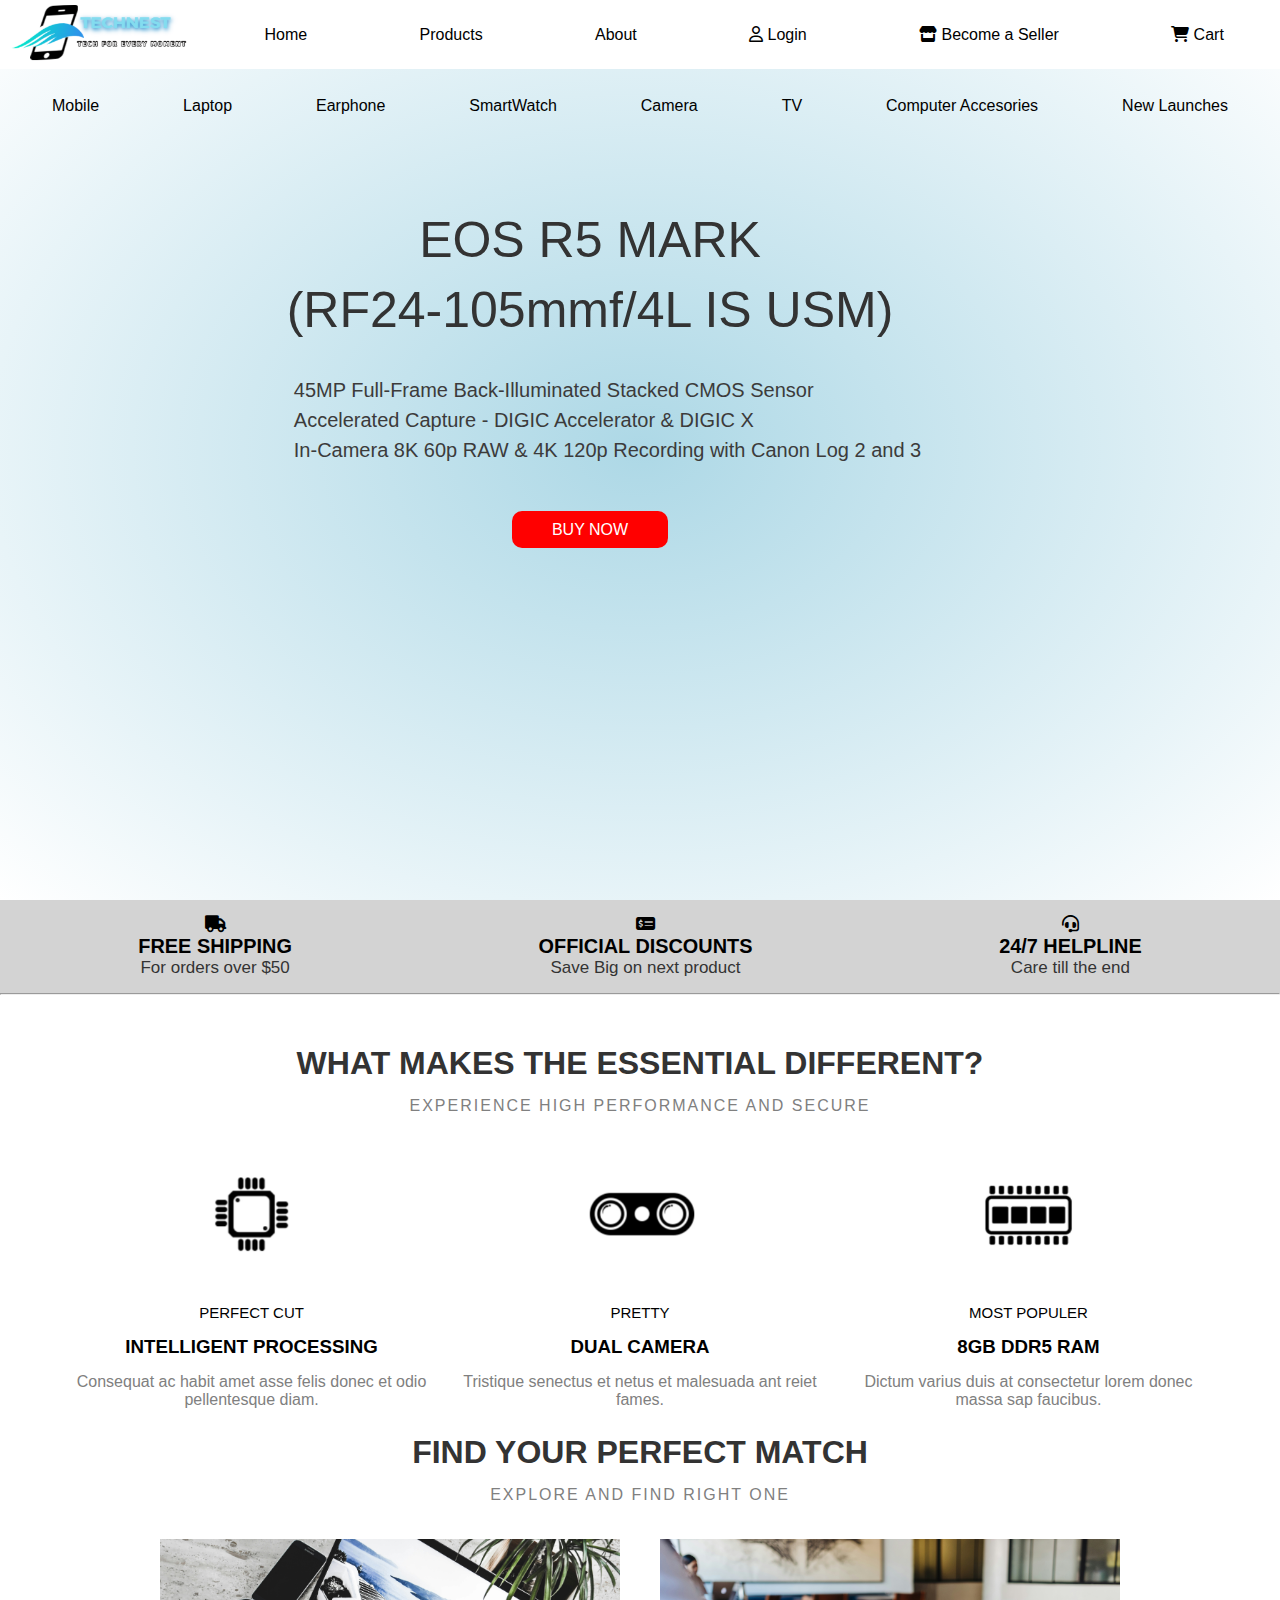
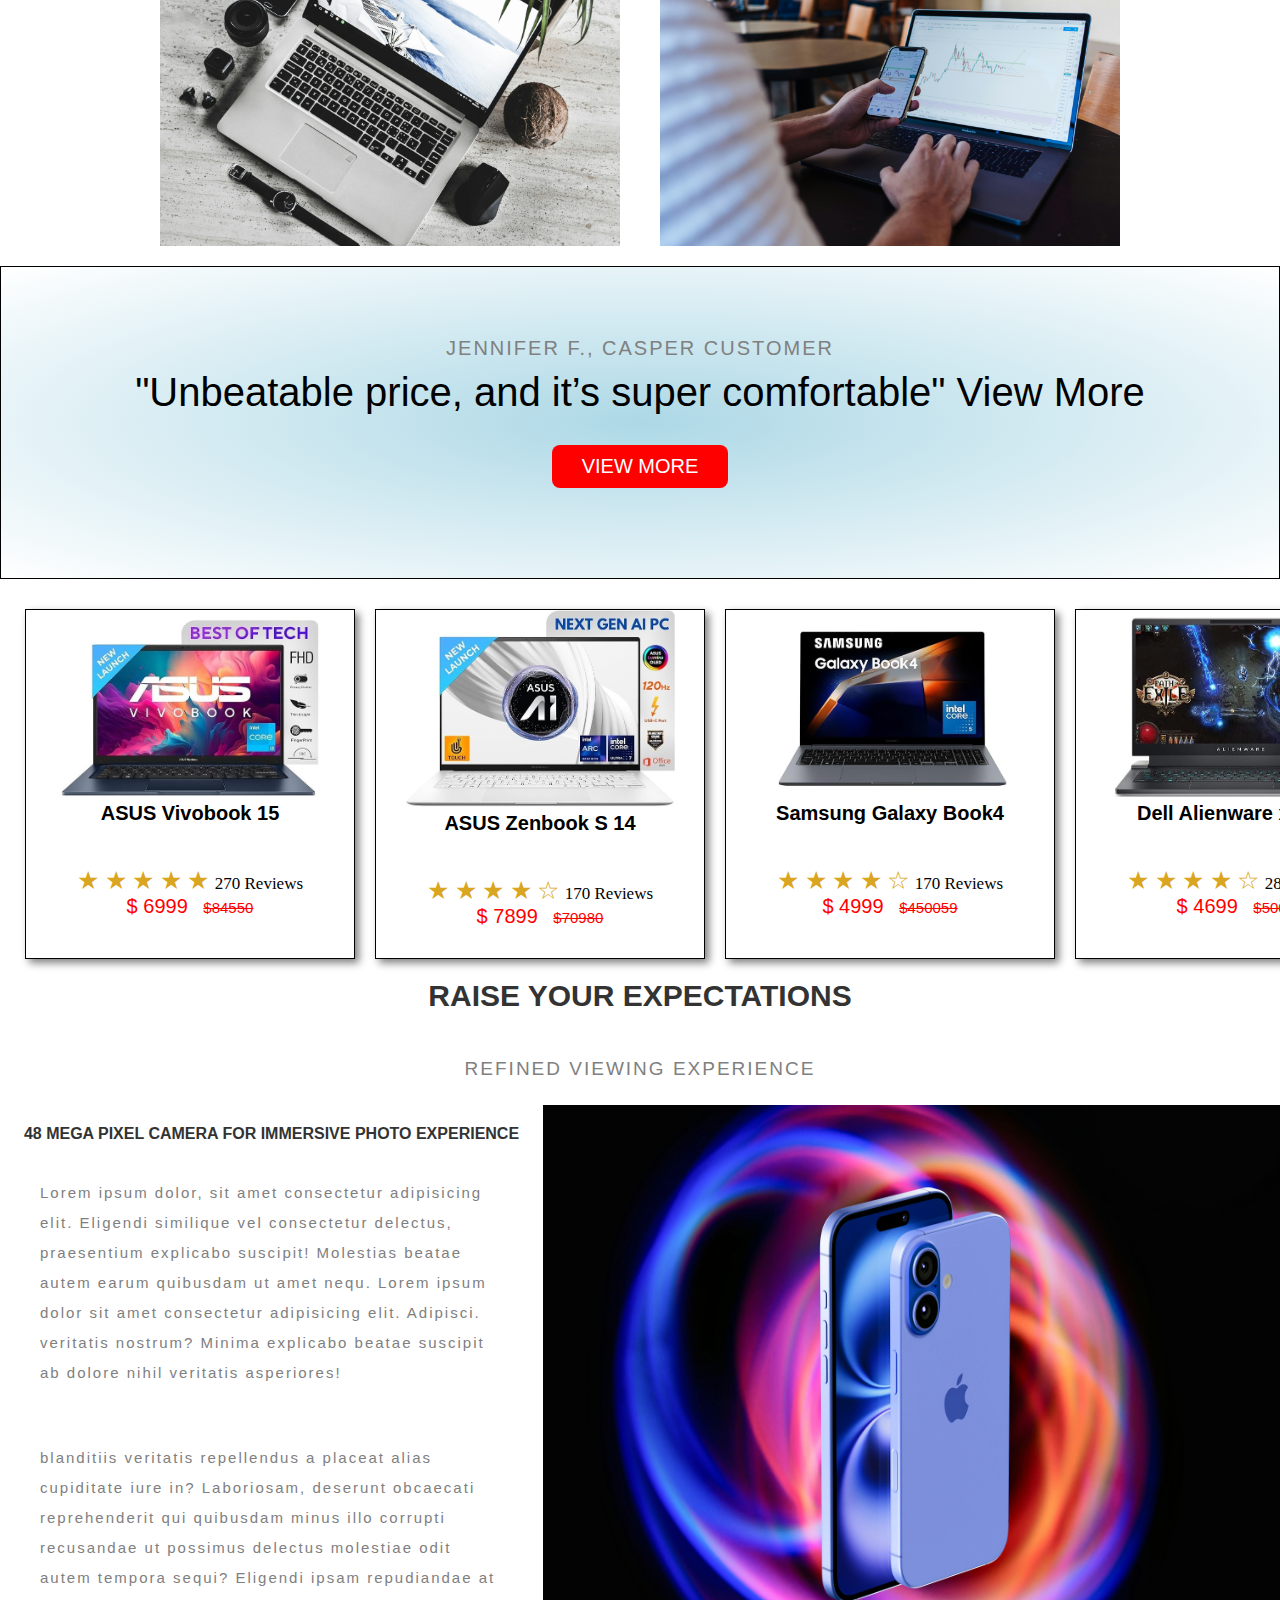
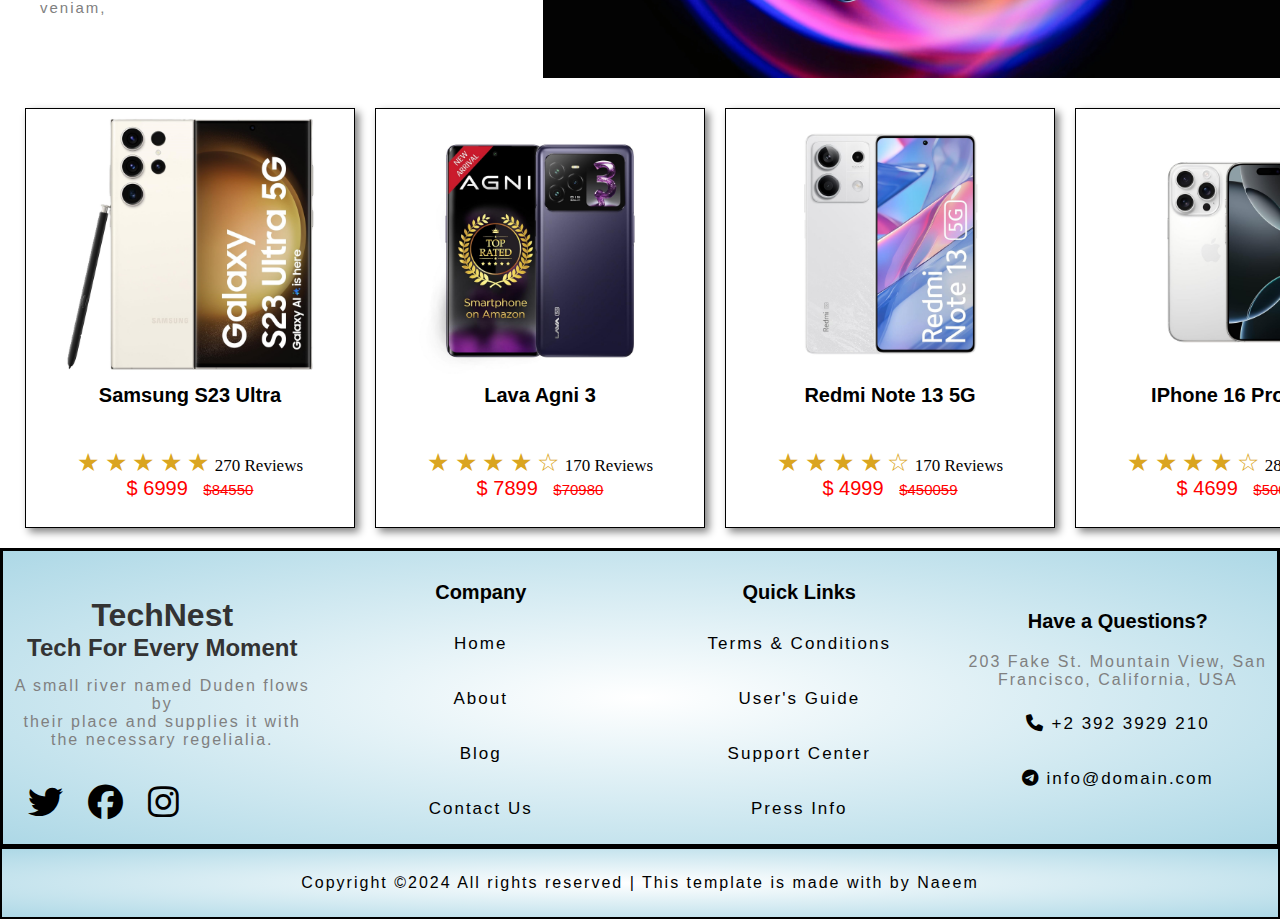
==== index.html @ 956a7fa6 "First Web" ====
<!DOCTYPE html>
<html lang="en">
<head>
  <meta charset="UTF-8">
  <meta name="viewport" content="width=device-width, initial-scale=1.0">
  <link rel="stylesheet" href="https://cdnjs.cloudflare.com/ajax/libs/font-awesome/6.6.0/css/all.min.css">
  <link rel="stylesheet" href="/style.css">
  <title>TechNest</title>
</head>
<body>
  <section class="hero">
    <div class="navbar">  
      <nav class="mainnav">
        <ul>
          <div class="logo"><img src="/Images/logotechnest.png" alt=""></div>
          <ul class="mainnav" id="nav-links"><li><a href="/index.html">Home</a></li>
          <li><a href="Products.html">Products</a></li>
          <li><a href="#">About</a></li>
          <li><a href="login.html"><i class="fa-regular fa-user"></i> Login</a></li>
          <li><a href="#"><i class="fa-solid fa-store"></i> Become a Seller</a></li>
          <li><a href="addtocart.html"><i class="fa-solid fa-cart-shopping"></i>  Cart</a></li>
        </ul>
       </ul><br>
      </nav>
      <nav class="pronav">
        <ul>
          <li>Mobile</li>
          <li>Laptop</li>
          <li>Earphone</li>
          <li>SmartWatch</li>
          <li>Camera</li>
          <li>TV</li>
          <li>Computer Accesories</li>
          <li>New Launches</li>
        </ul>
      </nav>
      <div class="cam">
      <div><h1>EOS R5 MARK <br>(RF24-105mmf/4L IS USM)</h1><p>45MP Full-Frame Back-Illuminated Stacked CMOS Sensor<br>Accelerated Capture - DIGIC Accelerator & DIGIC X
<br>In-Camera 8K 60p RAW & 4K 120p Recording with Canon Log 2 and 3
</p><br><br><a href="#">BUY NOW</a></div>
      <img src="/Images/—Pngtree—black dslr camera with large_17009796.png" alt="">
    </div>
    </div>
  </section>
  
    <div class="containerdisco">
        <div class="service">
           <a href=""><i class="fa-solid fa-truck"></i>
            <h3>FREE SHIPPING</h3></a>
            <p>For orders over $50</p>
        </div>
        <div class="service">
            <a href=""><i class="fa-solid fa-money-check-dollar"></i>
            <h3>OFFICIAL DISCOUNTS</h3></a>
            <p>Save Big on next product</p>
        </div>
        <div class="service">
            <a href=""><i class="fa-solid fa-headset"></i>
            <h3>24/7 HELPLINE</h3></a>
            <p>Care till the end</p>
        </div>
    </div>
    <hr>
    <div class="container1">
        <h1>WHAT MAKES THE ESSENTIAL DIFFERENT?</h1>
        <p>EXPERIENCE HIGH PERFORMANCE AND SECURE</p>
         
        <div class="feature">
            <a href="#"><img src="/Images/process.png" alt="">
            <h4>PERFECT CUT</h4>
            <h3>INTELLIGENT PROCESSING</h3></a>
            <p>Consequat ac habit amet asse felis donec et odio pellentesque diam.</p>
        </div>
        <div class="feature">
            <a href=""><img src="/Images/came.png" alt="">
            <h4>PRETTY</h4>
            <h3>DUAL CAMERA</h3></a>
            <p>Tristique senectus et netus et malesuada ant reiet fames.</p>
        </div>    
        <div class="feature">
            <a href=""><img src="/Images/ram.png" alt="8GB RAM Icon">
            <h4>MOST POPULER</h4>
            <h3>8GB DDR5 RAM</h3></a>
            <p>Dictum varius duis at consectetur lorem donec massa sap faucibus.</p>
        </div>
        
  <div class="match1">
    <h1>FIND YOUR PERFECT MATCH</h1>
    <p>EXPLORE AND FIND RIGHT ONE</p>
   <div class="match">
     <img src="/Images/artiom-vallat-g7boywXsC6M-unsplash.jpg" alt="">
     <img src="/Images/hector-martinez-EG49vTtKdvI-unsplash.jpg" alt="">
     <img src="/Images/jason-briscoe-Gw_sFen8VhU-unsplash.jpg" alt="">
   </div>
  </div> 
  <div class="jennyfer">
    <p>JENNIFER F., CASPER CUSTOMER</p>
    <h3>"Unbeatable price, and it’s super comfortable" View More</h3>
    <button>VIEW MORE</button>
  </div>
  <section class="container">
    <div class="product">
      <div class="products">
        <div><a href="#"><img src="/Images/asuslaptop1.jpg" alt="">
          <h4>ASUS Vivobook 15</h4><br>
          <h4 class="add_to_cart">Add To Cart</h4>
          <span class="star">&#9733;</span>
          <span class="star">&#9733;</span> 
          <span class="star">&#9733;</span> 
          <span class="star">&#9733;</span> 
          <span class="star">&#9733;</span>
          <span class="review"> 270 Reviews</span><br>
          <span class="discounted_price">$ 6999 </span>
          <span class="price"> $84550 </span></a></div>
        <div><a href="#"><img src="/Images/asus3.jpg" alt=""><h4>ASUS Zenbook S 14</h4><br>
          <h4 class="add_to_cart">Add To Cart</h4>
          <span class="star">&#9733;</span>
          <span class="star">&#9733;</span> 
          <span class="star">&#9733;</span> 
          <span class="star">&#9733;</span> 
          <span class="star">&#9734;</span>
          <span class="review"> 170 Reviews</span><br>
          <span class="discounted_price">$ 7899 </span>
          <span class="price"> $70980 </span></a></div>
        <div><a href="#"><img src="/Images/samsung1.jpg" alt=""><h4>Samsung Galaxy Book4</h4><br>
          <h4 class="add_to_cart">Add To Cart</h4>
          <span class="star">&#9733;</span>
          <span class="star">&#9733;</span> 
          <span class="star">&#9733;</span> 
          <span class="star">&#9733;</span> 
          <span class="star">&#9734;</span>
          <span class="review"> 170 Reviews</span><br>
          <span class="discounted_price">$ 4999 </span>
          <span class="price"> $450059 </span></a></div>
        <div><a href="#"><img src="/Images/dell1.jpg" alt=""><h4>Dell Alienware x14 R2</h4><br>
          <h4 class="add_to_cart">Add To Cart</h4>
          <span class="star">&#9733;</span>
          <span class="star">&#9733;</span> 
          <span class="star">&#9733;</span> 
          <span class="star">&#9733;</span> 
          <span class="star">&#9734;</span>
          <span class="review"> 280 Reviews</span><br>
          <span class="discounted_price">$ 4699 </span>
          <span class="price"> $50059 </span></a></div>
      </div>
    </div>
  </section>

  <div class="expectation">
    <h5>RAISE YOUR EXPECTATIONS</h5>
    <p>REFINED VIEWING EXPERIENCE</p>
   <div class="expectation1">
    <div>
      <h4>48 MEGA PIXEL CAMERA FOR IMMERSIVE PHOTO EXPERIENCE</h4>
      <p>Lorem ipsum dolor, sit amet consectetur adipisicing elit. Eligendi similique vel consectetur delectus, praesentium explicabo suscipit! Molestias beatae autem earum quibusdam ut amet nequ. Lorem ipsum dolor sit amet consectetur adipisicing elit. Adipisci. veritatis nostrum? Minima explicabo beatae suscipit ab dolore nihil veritatis asperiores!</p><p class="datap">blanditiis veritatis repellendus a placeat alias cupiditate iure in? Laboriosam, deserunt obcaecati reprehenderit qui quibusdam minus illo corrupti recusandae ut possimus delectus molestiae odit autem tempora sequi? Eligendi ipsam repudiandae at veniam,</p>
    </div>
      <img src="/Images/igor-omilaev-svk86FNM27I-unsplash.jpg" alt="Sample Image"> 
   </div>
</div>
<section class="container">
    <div class="product">
      <div class="products">
        <div class="phone"><a href="/productdetaile.html"><img src="/Images/s23 ultra.jpg" alt=""><h4>Samsung S23 Ultra</h4><br>
          <h4 class="add_to_cart">Add To Cart</h4>
          <span class="star">&#9733;</span>
          <span class="star">&#9733;</span> 
          <span class="star">&#9733;</span> 
          <span class="star">&#9733;</span> 
          <span class="star">&#9733;</span>
          <span class="review"> 270 Reviews</span><br>
          <span class="discounted_price">$ 6999 </span>
          <span class="price"> $84550 </span></a></div>
        <div class="phone"><a href="/productdetaile.html"><img src="/Images/lava agni 3.jpg" alt=""><h4>Lava Agni 3</h4><br>
          <h4 class="add_to_cart">Add To Cart</h4>
          <span class="star">&#9733;</span>
          <span class="star">&#9733;</span> 
          <span class="star">&#9733;</span> 
          <span class="star">&#9733;</span> 
          <span class="star">&#9734;</span>
          <span class="review"> 170 Reviews</span><br>
          <span class="discounted_price">$ 7899 </span>
          <span class="price"> $70980 </span></a></div>
        <div class="phone"><a href="/productdetaile.html"><img src="/Images/redmi note 13.jpg" alt=""><h4>Redmi Note 13 5G</h4><br>
          <h4 class="add_to_cart">Add To Cart</h4>
          <span class="star">&#9733;</span>
          <span class="star">&#9733;</span> 
          <span class="star">&#9733;</span> 
          <span class="star">&#9733;</span> 
          <span class="star">&#9734;</span>
          <span class="review"> 170 Reviews</span><br>
          <span class="discounted_price">$ 4999 </span>
          <span class="price"> $450059 </span></a></div>
        <div class="phone"><a href="/productdetaile.html"><img src="/Images/iphone 16.jpg" alt=""><h4>IPhone 16 Pro Max</h4><br>
          <h4 class="add_to_cart">Add To Cart</h4>
          <span class="star">&#9733;</span>
          <span class="star">&#9733;</span> 
          <span class="star">&#9733;</span> 
          <span class="star">&#9733;</span> 
          <span class="star">&#9734;</span>
          <span class="review"> 280 Reviews</span><br>
          <span class="discounted_price">$ 4699 </span>
          <span class="price"> $50059 </span></a></div>
      </div>
    </div>
  </section>
<footer class="footer" id="contact">
            <ul>
                <li><h1>TechNest</h1><h2>Tech For Every Moment</h2></li>
                <li><p>A small river named Duden flows by <br> their place and supplies it with <br>the necessary regelialia.</p></li>
                <div>
                <li><a href="#" class="reachicon"><i class="fa-brands fa-twitter"></i></a></li>
                <li><a href="#" class="reachicon"><i class="fa-brands fa-facebook"></i></a></li>
                <li><a href="#" class="reachicon"><i class="fa-brands fa-instagram"></i></a></li>
                </div>
            </ul>
            <ul>
                <li><h3>Company</h3></li>
                <li><a href="#"><p>Home</p></a></li>
                <li><a href="#"><p>About</p></a></li>
                <li><a href="#"><p>Blog</p></a></li>
                <li><a href="#"><p>Contact Us</p></a></li>
            </ul>
            <ul>
                <li><h3>Quick Links</h3></li>
                <li><a href="#"><p>Terms & Conditions</p></a></li>
                <li><a href="#"><p>User's Guide</p></a></li>
                <li><a href="#"><p>Support Center</p></a></li>
                <li><a href="#"><p>Press Info</p></a></li>
            </ul>
             <ul>
                <li><h3>Have a Questions?</h3></li>
                <li><p>203 Fake St. Mountain View, San Francisco, California, USA</p></li>
                <li><a href="#"><p><i class="fa-solid fa-phone"> </i> +2 392 3929 210</p></a></li>
                <li><a href="#"><p><i class="fa-brands fa-telegram"></i> info@domain.com</p></a></li>
            </ul>
        </footer>
    <div class="copyright">
        <p>Copyright ©2024 All rights reserved | This template is made with  by Naeem</p>
    </div>
</body>
</html>
---- style.css ----
* {
  margin: 0;
  padding: 0;
  box-sizing: border-box;
  font-family: Arial, sans-serif;
}

body {
  color: #333; /* Dark text for contrast */
  text-align: center;
  min-height: 100vh;
  background: radial-gradient(white, lightblue);
}

span {
  color: #007bff;
  font-size: 20px;
  font-weight: lighter;
}

.cam {
  display: flex;
  justify-content: center;
  text-align: center;
  gap: 40px;
}
.cam div h1 {
  margin-top: 80px;
  font-size: 50px;
  font-weight: normal;
  line-height: 70px;
  margin-bottom: 30px;
}
.cam div p {
  font-size: 20px;
  font-weight: lighter;
  color: rgb(60, 59, 59);
  line-height: 30px;
  text-align: start;
  margin-left: 35px;
  margin-bottom: 20px;
}
.cam div a {
  padding: 10px 40px;
  background-color: red;
  text-decoration: none;
  color: white;
  border-radius: 10px;
  left: 2px;
  transition: ease 0.8s;
}
.cam div a:hover {
  background-color: black;
}
.cam img {
  max-width: 45%;
  padding: 30px;
  width: auto;
}

.hero {
  background: radial-gradient(lightblue, white);
  width: 100%;
  height: 100vh;
  background-size: cover;
  background-position: center;
}

.navbar {
  display: flex;
  flex-direction: column;
  align-items: center;
  flex-wrap: wrap;
  justify-content: space-around;
}
.navbar .mainnav {
  justify-content: space-around;
  width: 100%;
}
.navbar .mainnav ul {
  display: flex;
  flex-direction: row;
  align-items: center;
  background: radial-gradient(white, white);
  color: black;
  font-weight: lighter;
  list-style: none;
  justify-content: space-around;
}
.navbar .mainnav ul .logo img {
  width: 100%;
  height: 65px;
  padding: 0px 10px;
  margin-right: 50px;
}
.navbar .mainnav ul li a {
  text-decoration: none;
  color: black;
}
.navbar .pronav {
  justify-content: space-around;
  width: 100%;
}
.navbar .pronav ul {
  display: flex;
  flex-direction: row;
  justify-content: center;
  align-items: center;
  color: black;
  font-weight: lighter;
  list-style: none;
  justify-content: space-around;
  padding: 10px;
}

@media screen and (max-width: 768px) {
  .cam div p {
    font-size: 18px;
    line-height: 25px;
  }
  .cam div h1 {
    font-size: 30px;
    margin-top: 18px;
    margin-bottom: 18px;
    line-height: 35px;
  }
  .cam img {
    max-width: 60%;
  }
}
.descriptioncam {
  margin-top: 20px;
  background-color: black;
  padding: 20px;
  border-radius: 10px;
  max-width: 600px;
  text-align: center;
  font-size: 20px;
  font-weight: lighter;
}

.cononz {
  padding: 20px;
  border-radius: 10px;
  color: gray;
  max-width: 600px;
  text-align: center;
  font-size: 40px;
  font-weight: lighter;
  margin-inline-start: auto;
}
.cononz button {
  padding: 10px 20px;
  background-color: lightgreen;
  cursor: pointer;
  margin: 20px 50px;
  border-radius: 5px;
  color: black;
  font-size: 15px;
  font-weight: lighter;
  border: none;
}
.cononz button:hover {
  background-color: red;
  color: white;
}

/* ------> Products <------- */
.container .product .products {
  display: grid;
  grid-template-columns: repeat(4, 1fr);
  place-items: center;
  gap: 20px;
  margin: 0px 25px;
}
.container .product .products .phone {
  height: 420px;
}
.container .product .products .add_to_cart {
  color: white;
  font-weight: lighter;
  letter-spacing: 2px;
  padding: 5px;
  margin: -15px 0px 0px;
  transition: 1s ease;
}
.container .product .products div:hover {
  transform: scale(1.05);
  border: 2.5px solid black;
}
.container .product .products div:hover .add_to_cart {
  background-color: black;
  color: white;
  font-weight: lighter;
  padding: 5px;
  transition-duration: 2s ease;
  border-top: 2px solid black;
  border-bottom: 2px solid black;
}
.container .product .products div {
  margin-top: 30px;
  width: 330px;
  height: 350px;
  border: 1px solid black;
  transition-duration: 0.8s;
  box-shadow: 4px 4px 8px gray;
  background-color: white;
}
.container .product .products div .star {
  margin-top: -20px;
  color: goldenrod;
  font-size: 25px;
}
.container .product .products div .price {
  color: red;
  text-decoration: line-through;
  font-size: 15px;
  margin-left: 10px;
}
.container .product .products div .discounted_price {
  font-size: 20px;
  color: red;
}
.container .product .products div .review {
  color: black;
  font-size: 17px;
  font-family: "Times New Roman", Times, serif;
}
.container .product .products a {
  text-decoration: none;
  color: red;
  font-size: 20px;
  font-weight: dark;
}
.container .product .products a h4 {
  color: black;
  font-size: 20px;
  font-weight: dark;
}
.container .product .products img {
  width: 270px;
  height: auto;
}

@media screen and (max-width: 768px) {
  .container .product .products {
    display: grid;
    grid-template-columns: 1fr 1fr;
    gap: 0px;
  }
}
@media screen and (max-width: 768px) {
  .container .product .products {
    gap: 5px;
    justify-content: center;
  }
}
.containerdisco {
  display: flex;
  justify-content: space-around;
  align-items: center;
  padding: 15px;
  background-color: lightgray;
}
.containerdisco a {
  color: black;
  text-decoration: none; /* Remove the underline */
}
.containerdisco .service {
  text-align: center;
  font-size: 17px;
}
.containerdisco .service .service p {
  margin: 0;
  color: #666;
}
.containerdisco .service .service h3 {
  margin: 10px 0 5px;
}

.container1 {
  padding: 50px 0px 0px;
  background-color: white;
}
.container1 p {
  color: gray;
  margin: 15px 0px;
  letter-spacing: 2px;
}
.container1 .feature {
  display: inline-block;
  width: 30%;
  padding: 10px;
  vertical-align: top;
}
.container1 .feature a {
  text-decoration: none;
  color: black;
}
.container1 .feature p {
  color: gray;
  margin: 15px 0px;
  letter-spacing: 0px;
}
.container1 .feature h3 {
  margin: 15px 0;
}
.container1 .feature h3:hover {
  color: red;
  transition-duration: 0.3s;
}
.container1 .feature img {
  width: 150px;
  height: 150px;
  margin-bottom: 10px;
}
.container1 .feature img:hover {
  transform: scale(1.1);
  transition-duration: 0.7s;
  cursor: pointer;
}
.container1 .feature h4 {
  font-size: 15px;
  font-weight: lighter;
}
.container1 .feature h4:hover {
  color: red;
  transition-duration: 0.3s;
}

.match1 {
  justify-content: space-around;
  text-align: center;
}
.match1 .match {
  display: flex;
  justify-content: center;
}
.match1 .match img {
  max-width: 480px;
  height: auto;
  padding: 20px 10px;
}

@media screen and (max-width: 768px) {
  .match1 .match {
    display: flex;
    flex-wrap: wrap;
  }
  .match1 .match img {
    max-width: 510px;
  }
}
.jennyfer {
  display: flex;
  flex-direction: column;
  justify-content: center;
  align-items: center;
  border: 1px solid black;
  background: radial-gradient(lightblue, white);
  width: 100%;
  text-align: center;
  padding: 70px 0px;
  color: black;
}

.jennyfer p {
  font-size: 20px;
  margin: 0;
  font-weight: lighter;
}
.jennyfer h3 {
  font-size: 40px;
  margin: 10px 0;
  font-weight: lighter;
}
.jennyfer button {
  margin: 20px;
  padding: 10px 30px;
  font-size: 20px;
  font-weight: 530;
  background-color: red;
  color: white;
  border-radius: 8px;
  cursor: pointer;
  border: none;
}
.jennyfer button:hover {
  background-color: black;
  color: white;
  transition-duration: 0.8s;
}

.expectation h5 {
  font-size: 30px;
  padding: 20px;
  justify-content: center;
  text-align: center;
  align-items: center;
}
.expectation p {
  font-size: 19px;
  padding: 10px;
}

.expectation1 {
  display: flex;
}
.expectation1 img {
  width: 737px;
  transition-duration: 0.8s;
}
.expectation1 img:hover {
  transform: scale(1.05);
}
.expectation1 div {
  width: 737px;
  padding: 20px;
}
.expectation1 div p {
  padding: 20px;
  text-align: start;
  font-size: 15px;
  line-height: 30px;
}

@media screen and (max-width: 768px) {
  .expectation1 img {
    width: 370px;
  }
  .expectation1 div {
    width: 360px;
    padding: 10px;
  }
  .expectation1 div p {
    padding: 10px;
    text-align: start;
    font-size: 15px;
    line-height: 17px;
  }
  .expectation1 div p .datap {
    display: none;
  }
  .datap {
    display: none;
  }
}
/* ------>  Footer  <-------*/
.footer {
  margin-top: 20px;
  padding-top: 30px;
  align-items: center;
  background: radial-gradient(white, lightblue);
  border: 3px solid black;
  justify-content: center;
  place-items: center;
  display: grid;
  grid-template-columns: 1fr 1fr 1fr 1fr;
}
.footer ul {
  list-style: none;
}
.footer ul div {
  display: flex;
  font-size: 55px;
}
.footer ul li {
  justify-content: space-around;
  align-items: center;
  text-align: center;
}
.footer ul li a {
  text-decoration: none;
  font-size: 17px;
  font-weight: lighter;
}
.footer ul li a p {
  color: black;
  padding: 10px;
}
.footer ul li h3 {
  color: black;
  font-size: 20px;
  font-weight: bold;
  margin-bottom: 20px;
}

.reachicon i {
  font-size: 35px;
  text-decoration: none;
  color: black;
  justify-content: space-between;
  margin-left: 25px;
}

.copyright {
  justify-content: space-around;
  text-align: center;
  padding: 10px;
  background: radial-gradient(white, lightblue);
  border: 2px solid black;
}
.copyright p {
  color: black;
}

/* ------>  login page <------*/
.wrapper {
  display: flex;
  justify-content: center;
  text-align: center;
}
.wrapper form {
  background-color: white;
  position: absolute;
  border: 2px solid lightblue;
  box-shadow: 2px 2px 20px whitesmoke;
  padding: 50px;
  line-height: 40px;
  border-radius: 25px;
  margin-top: 80px;
}
.wrapper form h1 {
  margin-bottom: 30px;
}
.wrapper form .input-box {
  border: 2px solid black;
  border-radius: 50px;
  color: black;
  margin-bottom: 5px;
  width: 300px;
}
.wrapper form .input-box input {
  border: none;
  text-align: start;
  padding: 5px 10px;
  background-color: white;
}
.wrapper form .input-box input:focus {
  outline: none;
}
.wrapper form .btn {
  justify-content: end;
  padding: 8px 128px;
  font-size: 15px;
  cursor: pointer;
  border-radius: 25px;
  transition-duration: 0.5s;
}
.wrapper form .btn:hover {
  transition: ease 0.3s;
  background-color: black;
  color: white;
}

.remember-forgot label {
  font-size: 17px;
}
.remember-forgot a {
  text-decoration: none;
  font-size: 15px;
  color: gray;
  margin-left: 10px;
}
.remember-forgot a:hover {
  text-decoration: underline;
}

.register-link p a {
  text-decoration: none;
  color: gray;
  margin-left: 10px;
}
.register-link p a:hover {
  text-decoration: underline;
}

/* -------> single product detail <-------- */
@media screen and (max-width: 768px) {
  .small-container .row {
    margin-top: 0px;
  }
}
.small-container .row {
  justify-content: center;
  align-items: center;
  display: flex;
  margin-top: 70px;
}
.small-container .row .col-2 {
  text-align: start;
  padding: 20px;
}
.small-container .row .col-2 p {
  font-size: 15px;
}
.small-container .row .col-2 h1 {
  font-size: 35px;
}
.small-container .row .col-2 h4 {
  font-size: 22px;
  margin: 30px 0px;
  font-weight: bold;
}
.small-container .row .col-2 img {
  width: 420px;
  height: 450px;
  border: 1.5px solid #ff523b;
  border-radius: 2px;
}
.small-container .row .col-2 select {
  display: block;
  padding: 8px;
  margin-top: 20px;
  border-color: #ff523b;
}
.small-container .row .col-2 select:focus {
  outline: #ff523b;
}
.small-container .row .col-2 input {
  margin-top: 12px;
  width: 60px;
  height: 29px;
  padding: 5px;
  font-size: 20px;
  margin-right: 20px;
  border: 1px solid #ff523b;
}
.small-container .row .col-2 input:focus {
  outline: none;
}
.small-container .row .col-2 a {
  padding: 6px 30px;
  border: 1px solid #ff523b;
  background-color: white;
  border-radius: 25px;
  text-decoration: none;
  color: black;
  transition-duration: 0.5s;
}
.small-container .row .col-2 a:hover {
  color: white;
  background-color: black;
  transition: ease 0.5s;
  border: none;
}
.small-container .row .col-2 h3 {
  margin: 15px;
}
.small-container .row .col-2 p {
  line-height: 23px;
  font-size: 17px;
}

/*-------> Product section <-------- */
#ProductSection {
  background-color: rgba(51, 51, 51, 0.2);
  color: black;
  width: 100%;
  padding: 10px;
  margin-top: 20px;
  font-weight: lighter;
  font-family: Verdana, Geneva, Tahoma, sans-serif;
}

#ProductSection1 {
  margin-top: -20px;
  background-color: rgba(51, 51, 51, 0.3);
  color: black;
  width: 100%;
  padding: 10px;
  font-weight: lighter;
  font-family: Verdana, Geneva, Tahoma, sans-serif;
}

.ProductDescrip {
  background-color: yellowgreen;
  background: radial-gradient(lightblue, white);
  font-size: 20px;
  padding: 5px;
  color: black;
}

/*-------> Add to cart section <-------- */
.cart-page {
  margin: 40px auto;
}

table {
  justify-content: space-evenly;
  display: flex;
  flex-wrap: wrap;
  width: 100%;
  border-collapse: collapse;
}

.cart-info {
  display: flex;
  flex-wrap: wrap;
}

th {
  text-align: start;
  padding: 5px;
  color: white;
  background: #ff523b;
  font-weight: normal;
}

td {
  padding: 10px 5px;
}
td img {
  width: 250px;
  margin-right: 20px;
}
td a {
  color: #ff523b;
  font-size: 15px;
  text-decoration: none;
}
td input {
  width: 40px;
  height: 30px;
  padding: 5px;
}

#menu-toggle {
  display: none;
}

.menu-icon {
  display: none;
}/*# sourceMappingURL=style.css.map */
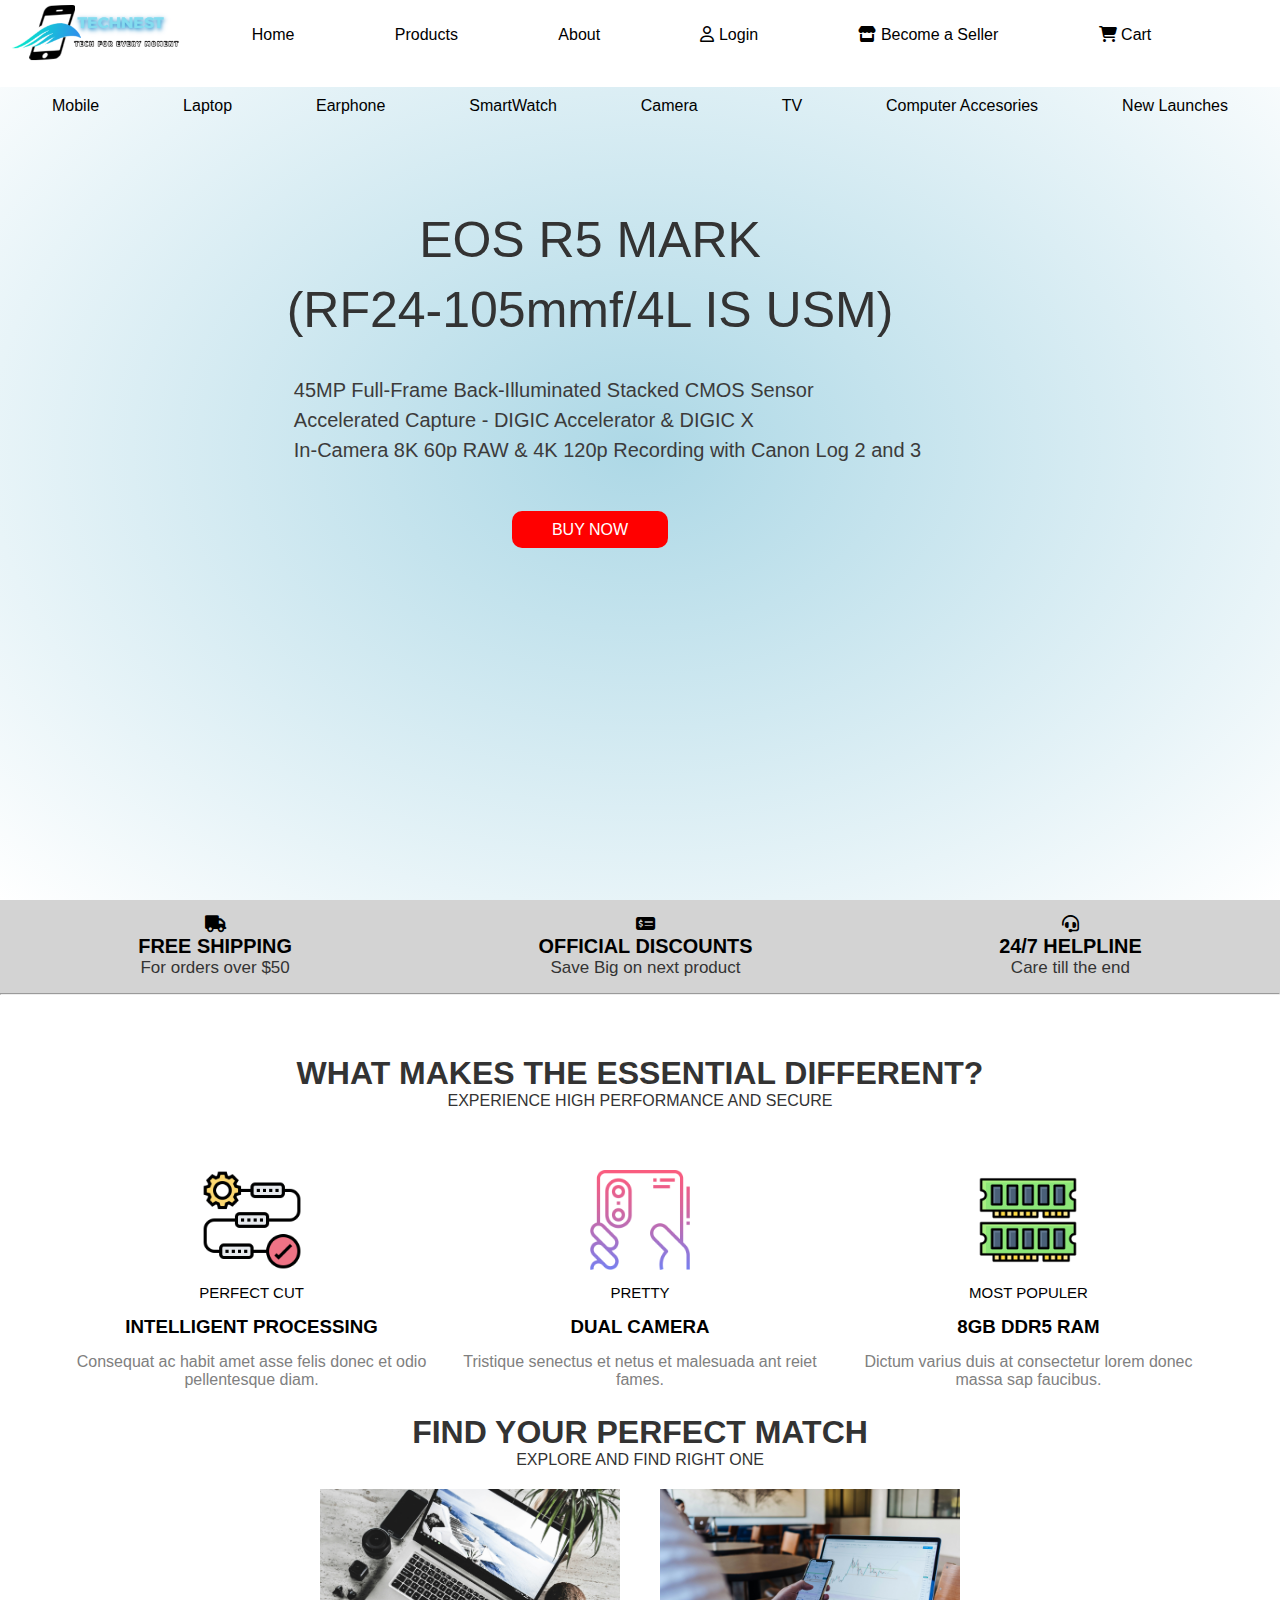
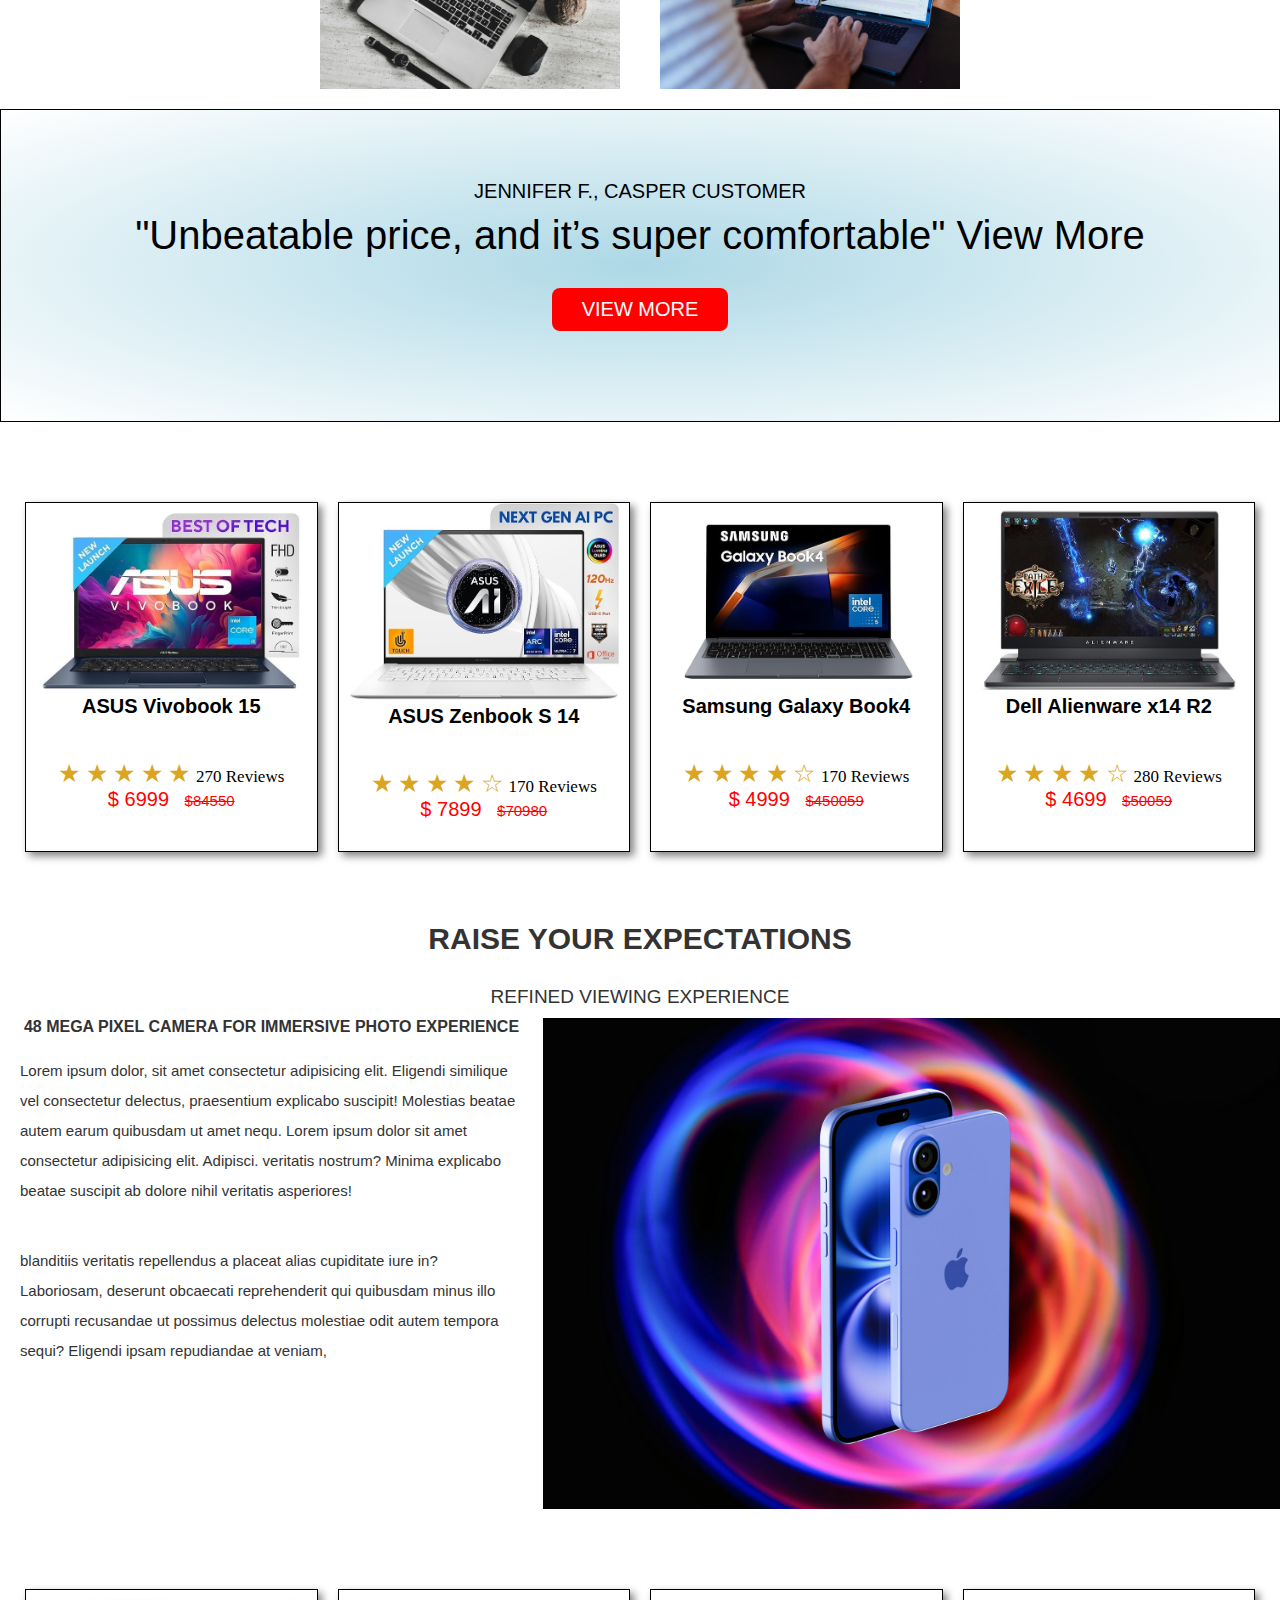
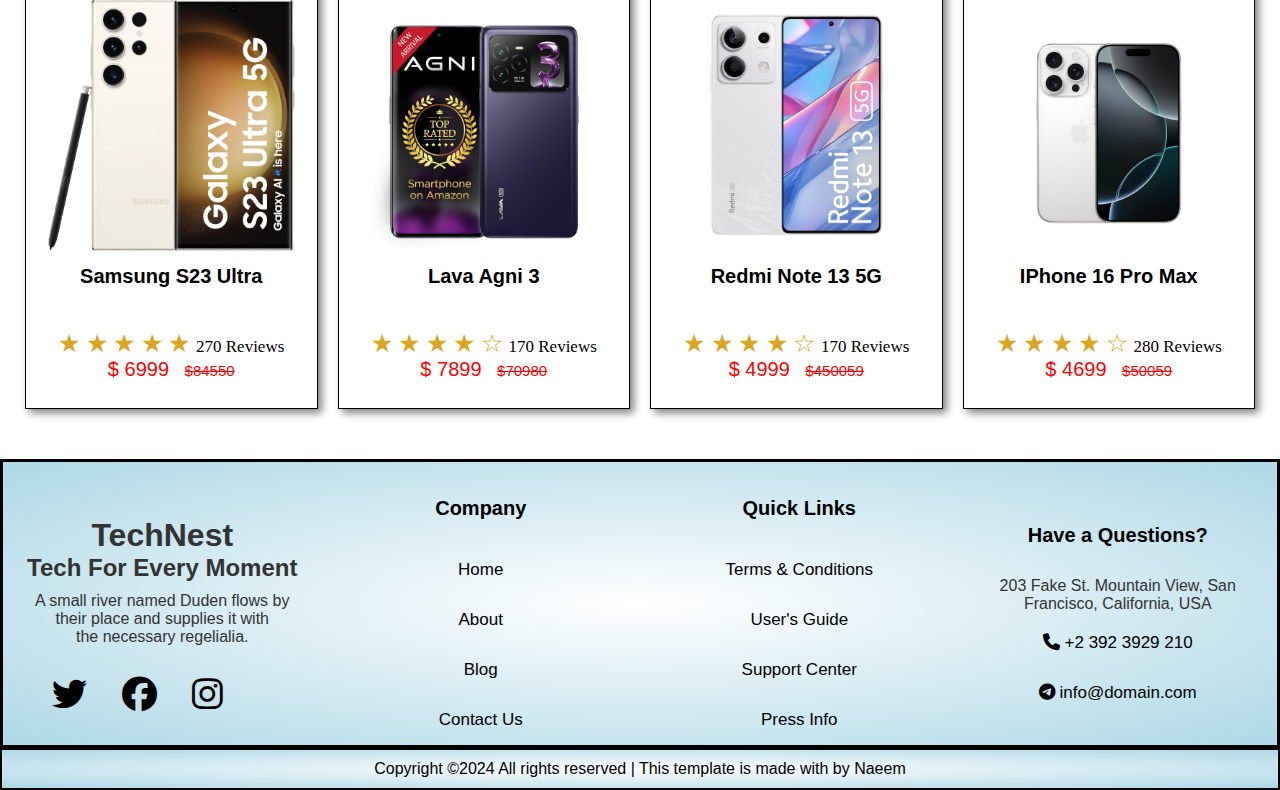
==== commit b509873b: "Add some responsive properties" ====
--- a/index.html
+++ b/index.html
@@ -8,6 +8,7 @@
   <title>TechNest</title>
 </head>
 <body>
+  <input type="checkbox"  id="click">
   <section class="hero">
     <div class="navbar">  
       <nav class="mainnav">
@@ -20,6 +21,7 @@
           <li><a href="#"><i class="fa-solid fa-store"></i> Become a Seller</a></li>
           <li><a href="addtocart.html"><i class="fa-solid fa-cart-shopping"></i>  Cart</a></li>
         </ul>
+        <label for="click"><i class="fa-bars fa-solid"></i></label>
        </ul><br>
       </nav>
       <nav class="pronav">
@@ -61,18 +63,17 @@
         </div>
     </div>
     <hr>
+    <h1 class="featureH1">WHAT MAKES THE ESSENTIAL DIFFERENT?</h1>
+        <p>EXPERIENCE HIGH PERFORMANCE AND SECURE</p>
     <div class="container1">
-        <h1>WHAT MAKES THE ESSENTIAL DIFFERENT?</h1>
-        <p>EXPERIENCE HIGH PERFORMANCE AND SECURE</p>
-         
         <div class="feature">
-            <a href="#"><img src="/Images/process.png" alt="">
+            <a href="#"><img src="/Images/iteration (1).png" alt="">
             <h4>PERFECT CUT</h4>
             <h3>INTELLIGENT PROCESSING</h3></a>
             <p>Consequat ac habit amet asse felis donec et odio pellentesque diam.</p>
         </div>
         <div class="feature">
-            <a href=""><img src="/Images/came.png" alt="">
+            <a href=""><img src="/Images/dual-camera (2).png" alt="">
             <h4>PRETTY</h4>
             <h3>DUAL CAMERA</h3></a>
             <p>Tristique senectus et netus et malesuada ant reiet fames.</p>
@@ -83,7 +84,7 @@
             <h3>8GB DDR5 RAM</h3></a>
             <p>Dictum varius duis at consectetur lorem donec massa sap faucibus.</p>
         </div>
-        
+    </div> 
   <div class="match1">
     <h1>FIND YOUR PERFECT MATCH</h1>
     <p>EXPLORE AND FIND RIGHT ONE</p>
--- a/style.css
+++ b/style.css
@@ -9,7 +9,7 @@
   color: #333; /* Dark text for contrast */
   text-align: center;
   min-height: 100vh;
-  background: radial-gradient(white, lightblue);
+  border-color: wheat;
 }
 
 span {
@@ -74,6 +74,7 @@
   justify-content: space-around;
 }
 .navbar .mainnav {
+  background-color: white;
   justify-content: space-around;
   width: 100%;
 }
@@ -86,6 +87,8 @@
   font-weight: lighter;
   list-style: none;
   justify-content: space-around;
+  margin-right: 40px;
+  gap: 3px;
 }
 .navbar .mainnav ul .logo img {
   width: 100%;
@@ -113,21 +116,10 @@
   padding: 10px;
 }
 
-@media screen and (max-width: 768px) {
-  .cam div p {
-    font-size: 18px;
-    line-height: 25px;
-  }
-  .cam div h1 {
-    font-size: 30px;
-    margin-top: 18px;
-    margin-bottom: 18px;
-    line-height: 35px;
-  }
-  .cam img {
-    max-width: 60%;
-  }
-}
+.featureH1 {
+  margin-top: 60px;
+}
+
 .descriptioncam {
   margin-top: 20px;
   background-color: black;
@@ -171,7 +163,7 @@
   grid-template-columns: repeat(4, 1fr);
   place-items: center;
   gap: 20px;
-  margin: 0px 25px;
+  margin: 50px 25px;
 }
 .container .product .products .phone {
   height: 420px;
@@ -199,7 +191,7 @@
 }
 .container .product .products div {
   margin-top: 30px;
-  width: 330px;
+  width: 100%;
   height: 350px;
   border: 1px solid black;
   transition-duration: 0.8s;
@@ -242,19 +234,6 @@
   height: auto;
 }
 
-@media screen and (max-width: 768px) {
-  .container .product .products {
-    display: grid;
-    grid-template-columns: 1fr 1fr;
-    gap: 0px;
-  }
-}
-@media screen and (max-width: 768px) {
-  .container .product .products {
-    gap: 5px;
-    justify-content: center;
-  }
-}
 .containerdisco {
   display: flex;
   justify-content: space-around;
@@ -310,8 +289,8 @@
   transition-duration: 0.3s;
 }
 .container1 .feature img {
-  width: 150px;
-  height: 150px;
+  width: 100px;
+  height: 100px;
   margin-bottom: 10px;
 }
 .container1 .feature img:hover {
@@ -337,20 +316,11 @@
   justify-content: center;
 }
 .match1 .match img {
-  max-width: 480px;
+  max-width: 320px;
   height: auto;
   padding: 20px 10px;
 }
 
-@media screen and (max-width: 768px) {
-  .match1 .match {
-    display: flex;
-    flex-wrap: wrap;
-  }
-  .match1 .match img {
-    max-width: 510px;
-  }
-}
 .jennyfer {
   display: flex;
   flex-direction: column;
@@ -414,8 +384,7 @@
   transform: scale(1.05);
 }
 .expectation1 div {
-  width: 737px;
-  padding: 20px;
+  width: 100% px;
 }
 .expectation1 div p {
   padding: 20px;
@@ -424,30 +393,8 @@
   line-height: 30px;
 }
 
-@media screen and (max-width: 768px) {
-  .expectation1 img {
-    width: 370px;
-  }
-  .expectation1 div {
-    width: 360px;
-    padding: 10px;
-  }
-  .expectation1 div p {
-    padding: 10px;
-    text-align: start;
-    font-size: 15px;
-    line-height: 17px;
-  }
-  .expectation1 div p .datap {
-    display: none;
-  }
-  .datap {
-    display: none;
-  }
-}
 /* ------>  Footer  <-------*/
 .footer {
-  margin-top: 20px;
   padding-top: 30px;
   align-items: center;
   background: radial-gradient(white, lightblue);
@@ -466,6 +413,7 @@
 }
 .footer ul li {
   justify-content: space-around;
+  padding: 5px;
   align-items: center;
   text-align: center;
 }
@@ -576,11 +524,6 @@
 }
 
 /* -------> single product detail <-------- */
-@media screen and (max-width: 768px) {
-  .small-container .row {
-    margin-top: 0px;
-  }
-}
 .small-container .row {
   justify-content: center;
   align-items: center;
@@ -664,7 +607,6 @@
 }
 
 #ProductSection1 {
-  margin-top: -20px;
   background-color: rgba(51, 51, 51, 0.3);
   color: black;
   width: 100%;
@@ -725,10 +667,143 @@
   padding: 5px;
 }
 
-#menu-toggle {
+#click {
   display: none;
 }
 
-.menu-icon {
+label[for=click] {
   display: none;
+}
+
+/* -------> Media Querry <-------- */
+@media screen and (max-width: 1025px) {
+  .container .product .products {
+    grid-template-columns: 1fr 1fr 1fr;
+  }
+  .cam div h1 {
+    margin-top: 40px;
+    margin-bottom: 10px;
+  }
+  .dell {
+    display: none;
+  }
+}
+@media screen and (max-width: 770px) {
+  .container .product .products {
+    display: grid;
+    grid-template-columns: 1fr 1fr;
+    gap: 5px;
+    justify-content: center;
+  }
+  .cam div p {
+    font-size: 18px;
+    line-height: 25px;
+  }
+  .cam div h1 {
+    font-size: 30px;
+    margin-top: 18px;
+    margin-bottom: 18px;
+    line-height: 35px;
+  }
+  .cam img {
+    max-width: 60%;
+  }
+  .expectation1 img {
+    width: 360px;
+    margin-right: 10px;
+  }
+  .expectation1 div {
+    width: 100%;
+  }
+  .expectation1 div p {
+    padding: 10px;
+    text-align: start;
+    font-size: 15px;
+    line-height: 17px;
+  }
+  .expectation1 div p .datap {
+    display: none;
+  }
+  .datap {
+    display: none;
+  }
+  .match1 .match {
+    display: flex;
+    flex-wrap: wrap;
+  }
+  .match1 .match img {
+    max-width: 100%;
+  }
+  .small-container .row {
+    margin-top: 0px;
+  }
+}
+@media screen and (max-width: 750px) {
+  label[for=click] {
+    display: block;
+  }
+  .hero .navbar .mainnav ul .mainnav {
+    flex-direction: column;
+    position: absolute;
+    top: 70px;
+    left: 0px;
+    width: 100%;
+    text-align: center;
+    display: none;
+  }
+  #click:checked ~ .hero .navbar .mainnav ul .mainnav {
+    display: block;
+  }
+}
+@media screen and (max-width: 555px) {
+  .footer {
+    grid-template-columns: 1fr 1fr;
+  }
+}
+@media screen and (max-width: 440px) {
+  .footer {
+    grid-template-columns: 1fr;
+  }
+  .wrapper form {
+    padding: 50px 5px;
+    line-height: 45px;
+    border-radius: 5px;
+    margin-top: 60px;
+  }
+  .wrapper form h1 {
+    margin-bottom: 30px;
+  }
+  .container .product .products {
+    grid-template-columns: 1fr;
+  }
+  .hero .navbar .pronav {
+    display: none;
+  }
+  .expectation .expectation1 {
+    flex-direction: column;
+  }
+  .expectation .expectation1 img {
+    width: 100%;
+  }
+  .container1 .feature {
+    flex-direction: column;
+  }
+  .containerdisco {
+    flex-direction: column;
+  }
+  .cam {
+    flex-direction: column-reverse;
+    gap: 0px;
+  }
+  .cam img {
+    max-width: 100%;
+  }
+  .cam div p {
+    display: none;
+  }
+  .container1 {
+    display: flex;
+    flex-direction: column;
+    align-items: center;
+  }
 }/*# sourceMappingURL=style.css.map */